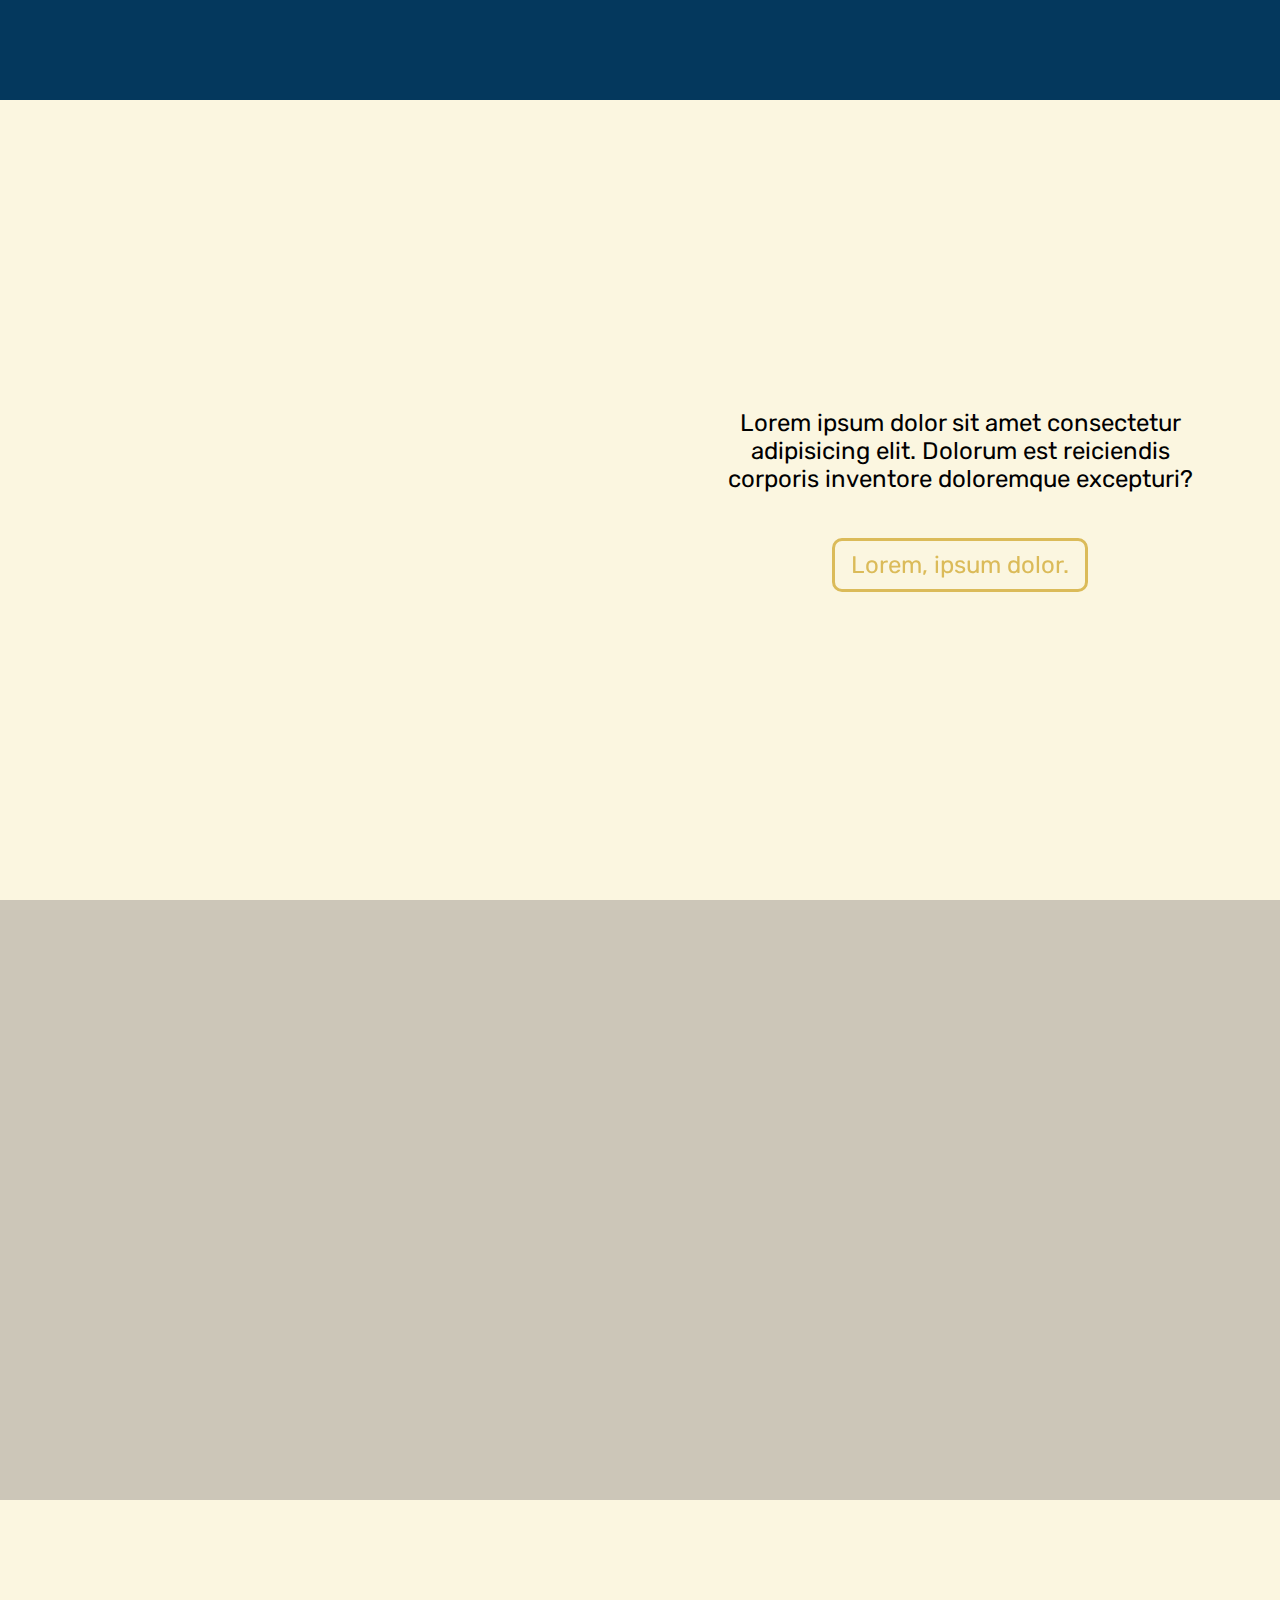
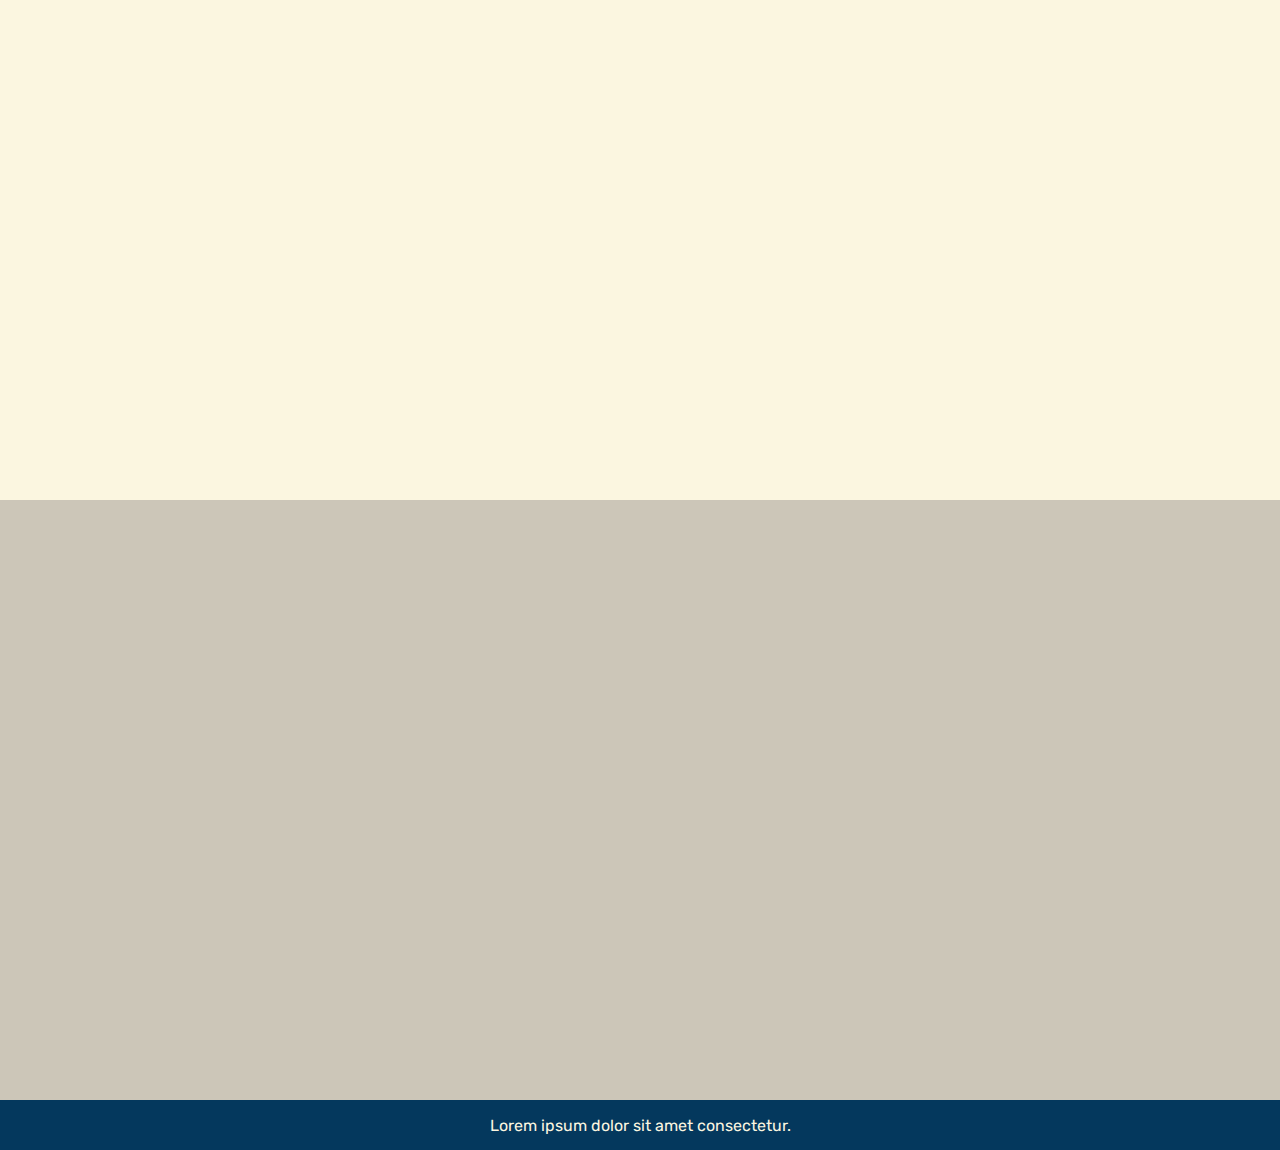
==== index.html @ d912a417 "Added basic website layout" ====
<!DOCTYPE html>
<html lang="en">

<head>
    <meta charset="UTF-8">
    <meta name="viewport" content="width=device-width, initial-scale=1.0">
    <title>Back To Sales Basics</title>

    <link rel="preconnect" href="https://fonts.googleapis.com">
    <link rel="preconnect" href="https://fonts.gstatic.com" crossorigin>
    <link href="https://fonts.googleapis.com/css2?family=Rubik:ital,wght@0,300..900;1,300..900&display=swap" rel="stylesheet">

    <link rel="stylesheet" type="text/css" href="css/index.css">

    <script src="js/index.js"></script>
</head>

<body>
    <div class="toolbar"></div>
    <div class="sections">
        <div class="large-section">
            <img src="" alt="">
            <div class="button-text-list">
                <p>Lorem ipsum dolor sit amet consectetur adipisicing elit. Dolorum est reiciendis corporis inventore doloremque excepturi?</p>
                <a class="button" href="quiz.html">Lorem, ipsum dolor.</a>
            </div>
        </div>
        <div class="section"></div>
        <div class="section"></div>
        <div class="section"></div>
    </div>
    <div class="footer">Lorem ipsum dolor sit amet consectetur.</div>
</body>

</html>
---- css/index.css ----
:root {
    --color-1: #04385D;
    --color-2: #FBF6E0;
    --color-3: #DFC265;
    --color-4: #CCC6B8;
}

* {
    margin: 0px;
    box-sizing: border-box;
    font-family: "Rubik", sans-serif;
}

.toolbar {
    position: sticky;
    top: 0px;
    width: 100%;
    min-height: 100px;
    background-color: var(--color-1);
}

.large-section,
.section {
    display: grid;
    grid-template-columns: 1fr 1fr;
    grid-template-rows: 1fr;
    text-align: center;
    font-size: x-large;
}

.section {
    height: 600px;
}

.large-section {
    height: 800px;
}

.sections>.section,
.sections>.large-section {
    background-color: var(--color-4);
}

.sections>.section:nth-child(odd),
.sections>.large-section:nth-child(odd) {
    background-color: var(--color-2);
}

.footer {
    display: flex;
    flex-flow: column nowrap;
    justify-content: center;
    align-items: center;
    min-height: 50px;
    background-color: var(--color-1);
    text-align: center;
    color: var(--color-2);
}

.button {
    display: flex;
    flex-flow: row nowrap;
    justify-content: center;
    align-items: center;
    min-width: 20vw;
    min-height: 50px;
    padding: 10px;
    text-decoration: none;
    color: var(--color-3);
    background-color: transparent;
    border: 3px solid var(--color-3);
    border-radius: 10px;
    mix-blend-mode: multiply;
    transition: background-color 0.15s ease, color 0.15s ease;
}

.button:hover {
    color: white;
    background-color: var(--color-3);
}

.button-text-list {
    width: 100%;
    display: flex;
    flex-flow: column nowrap;
    justify-content: center;
    align-items: center;
    gap: 5vh;
    padding: 5vw;
}
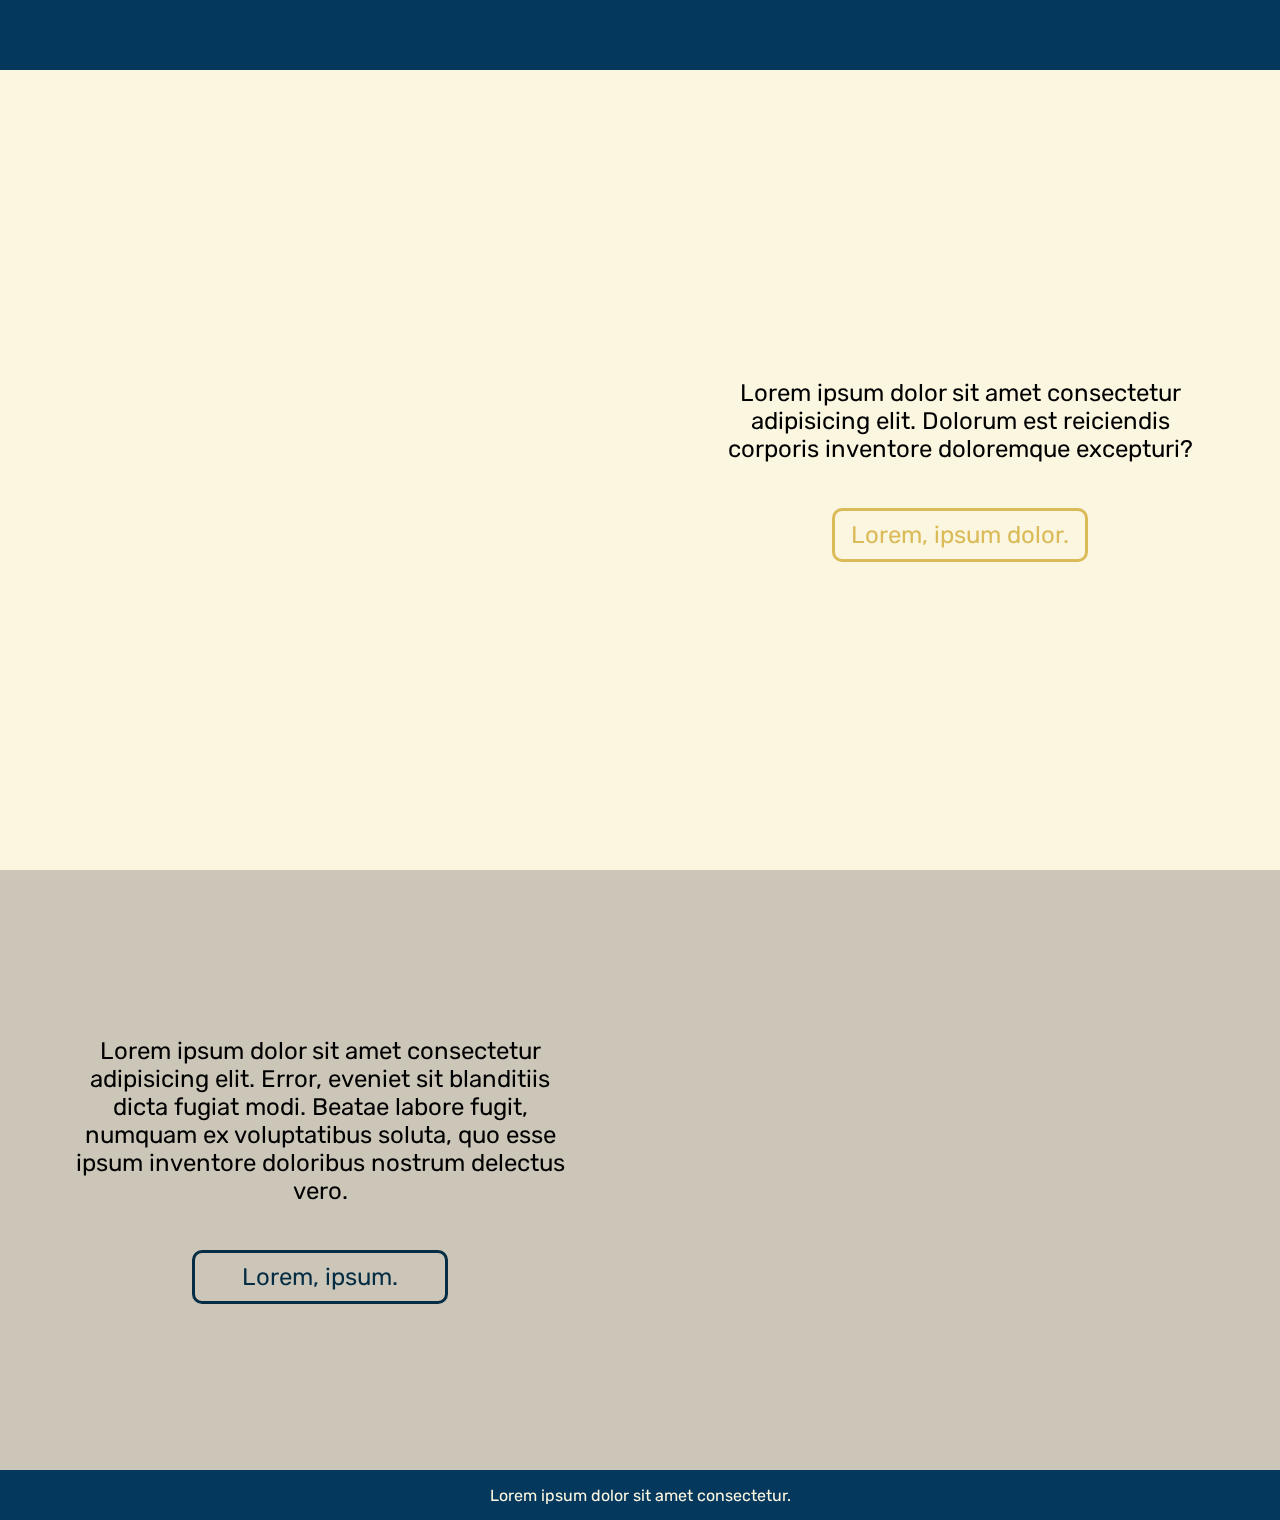
==== commit 3789f1ec: "Added header/footer custom elements" ====
--- a/index.html
+++ b/index.html
@@ -10,13 +10,14 @@
     <link rel="preconnect" href="https://fonts.gstatic.com" crossorigin>
     <link href="https://fonts.googleapis.com/css2?family=Rubik:ital,wght@0,300..900;1,300..900&display=swap" rel="stylesheet">
 
+    <script src="js/index.js"></script>
+    <script src="js/elements.js"></script>
+
     <link rel="stylesheet" type="text/css" href="css/index.css">
-
-    <script src="js/index.js"></script>
 </head>
 
 <body>
-    <div class="toolbar"></div>
+    <b2sb-toolbar></b2sb-toolbar>
     <div class="sections">
         <div class="large-section">
             <img src="" alt="">
@@ -25,11 +26,15 @@
                 <a class="button" href="quiz.html">Lorem, ipsum dolor.</a>
             </div>
         </div>
-        <div class="section"></div>
-        <div class="section"></div>
-        <div class="section"></div>
+        <div class="section">
+            <div class="button-text-list">
+                <p>Lorem ipsum dolor sit amet consectetur adipisicing elit. Error, eveniet sit blanditiis dicta fugiat modi. Beatae labore fugit, numquam ex voluptatibus soluta, quo esse ipsum inventore doloribus nostrum delectus vero.</p>
+                <a class="button" href="">Lorem, ipsum.</a>
+            </div>
+            <img src="" alt="">
+        </div>
     </div>
-    <div class="footer">Lorem ipsum dolor sit amet consectetur.</div>
+    <b2sb-footer></b2sb-footer>
 </body>
 
 </html>--- a/css/index.css
+++ b/css/index.css
@@ -11,11 +11,13 @@
     font-family: "Rubik", sans-serif;
 }
 
-.toolbar {
+b2sb-toolbar {
+    display: flex;
     position: sticky;
     top: 0px;
     width: 100%;
-    min-height: 100px;
+    min-height: 70px;
+    z-index: 10;
     background-color: var(--color-1);
 }
 
@@ -46,7 +48,7 @@
     background-color: var(--color-2);
 }
 
-.footer {
+b2sb-footer {
     display: flex;
     flex-flow: column nowrap;
     justify-content: center;
@@ -71,12 +73,25 @@
     border: 3px solid var(--color-3);
     border-radius: 10px;
     mix-blend-mode: multiply;
-    transition: background-color 0.15s ease, color 0.15s ease;
+    transition: background-color 0.15s ease, color 0.15s ease, transform 0.2s ease-out;
+}
+
+.sections>.section:nth-child(even) .button,
+.sections>.large-section:nth-child(even) .button {
+    color: var(--color-1);
+    border-color: var(--color-1);
 }
 
 .button:hover {
     color: white;
     background-color: var(--color-3);
+    transform: scale(1.1, 1.1);
+}
+
+.sections>.section:nth-child(even) .button:hover,
+.sections>.large-section:nth-child(even) .button:hover {
+    color: white;
+    background-color: var(--color-1);
 }
 
 .button-text-list {
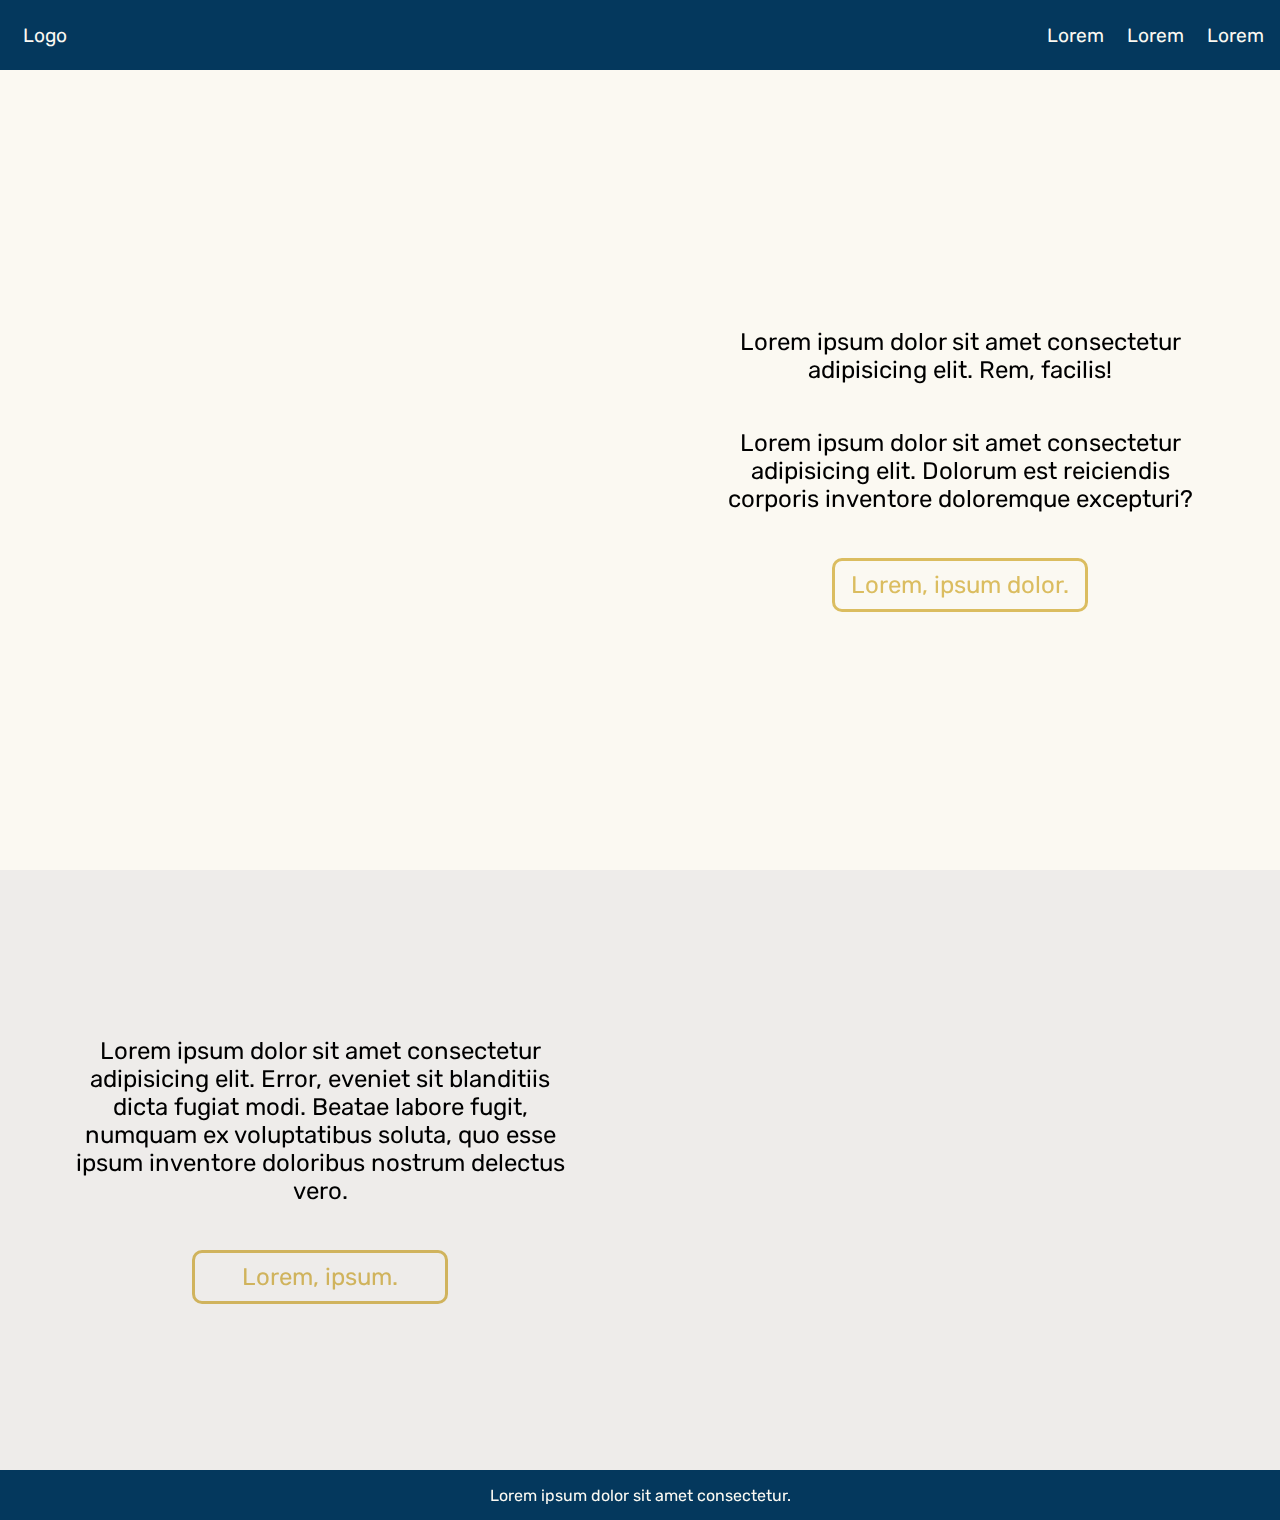
==== commit 71cef09c: "Fleshed out website homepage" ====
--- a/index.html
+++ b/index.html
@@ -19,14 +19,15 @@
 <body>
     <b2sb-toolbar></b2sb-toolbar>
     <div class="sections">
-        <div class="large-section">
+        <div class="section">
             <img src="" alt="">
             <div class="button-text-list">
+                <p>Lorem ipsum dolor sit amet consectetur adipisicing elit. Rem, facilis!</p>
                 <p>Lorem ipsum dolor sit amet consectetur adipisicing elit. Dolorum est reiciendis corporis inventore doloremque excepturi?</p>
                 <a class="button" href="quiz.html">Lorem, ipsum dolor.</a>
             </div>
         </div>
-        <div class="section">
+        <div class="small-section">
             <div class="button-text-list">
                 <p>Lorem ipsum dolor sit amet consectetur adipisicing elit. Error, eveniet sit blanditiis dicta fugiat modi. Beatae labore fugit, numquam ex voluptatibus soluta, quo esse ipsum inventore doloribus nostrum delectus vero.</p>
                 <a class="button" href="">Lorem, ipsum.</a>
--- a/css/index.css
+++ b/css/index.css
@@ -1,8 +1,9 @@
 :root {
     --color-1: #04385D;
-    --color-2: #FBF6E0;
+    --color-2: #fbf9f2;
     --color-3: #DFC265;
-    --color-4: #CCC6B8;
+    --color-4: #eeecea;
+    --padding: 10px;
 }
 
 * {
@@ -11,18 +12,44 @@
     font-family: "Rubik", sans-serif;
 }
 
+::-webkit-scrollbar {
+    width: var(--padding);
+}
+
+::-webkit-scrollbar-track {
+    background: var(--color-4);
+}
+
+::-webkit-scrollbar-thumb {
+    background: var(--color-3);
+}
+
 b2sb-toolbar {
     display: flex;
+    flex-flow: row nowrap;
+    justify-content: center;
+    align-items: center;
+    gap: var(--padding);
     position: sticky;
     top: 0px;
     width: 100%;
     min-height: 70px;
+    padding: var(--padding);
     z-index: 10;
     background-color: var(--color-1);
 }
 
+b2sb-toolbar>a {
+    font-size: larger;
+    color: var(--color-2);
+    text-decoration: none;
+    min-width: 70px;
+    text-align: center;
+}
+
 .large-section,
-.section {
+.section,
+.small-section {
     display: grid;
     grid-template-columns: 1fr 1fr;
     grid-template-rows: 1fr;
@@ -30,19 +57,25 @@
     font-size: x-large;
 }
 
-.section {
+.small-section {
     height: 600px;
 }
 
-.large-section {
+.section {
     height: 800px;
 }
 
+.large-section {
+    height: 1000px;
+}
+
+.sections>.small-section,
 .sections>.section,
 .sections>.large-section {
     background-color: var(--color-4);
 }
 
+.sections>.small-section:nth-child(odd),
 .sections>.section:nth-child(odd),
 .sections>.large-section:nth-child(odd) {
     background-color: var(--color-2);
@@ -66,21 +99,21 @@
     align-items: center;
     min-width: 20vw;
     min-height: 50px;
-    padding: 10px;
+    padding: var(--padding);
     text-decoration: none;
     color: var(--color-3);
     background-color: transparent;
     border: 3px solid var(--color-3);
-    border-radius: 10px;
+    border-radius: var(--padding);
     mix-blend-mode: multiply;
     transition: background-color 0.15s ease, color 0.15s ease, transform 0.2s ease-out;
 }
 
-.sections>.section:nth-child(even) .button,
+/* .sections>.section:nth-child(even) .button,
 .sections>.large-section:nth-child(even) .button {
     color: var(--color-1);
     border-color: var(--color-1);
-}
+} */
 
 .button:hover {
     color: white;
@@ -88,11 +121,11 @@
     transform: scale(1.1, 1.1);
 }
 
-.sections>.section:nth-child(even) .button:hover,
+/* .sections>.section:nth-child(even) .button:hover,
 .sections>.large-section:nth-child(even) .button:hover {
     color: white;
     background-color: var(--color-1);
-}
+} */
 
 .button-text-list {
     width: 100%;
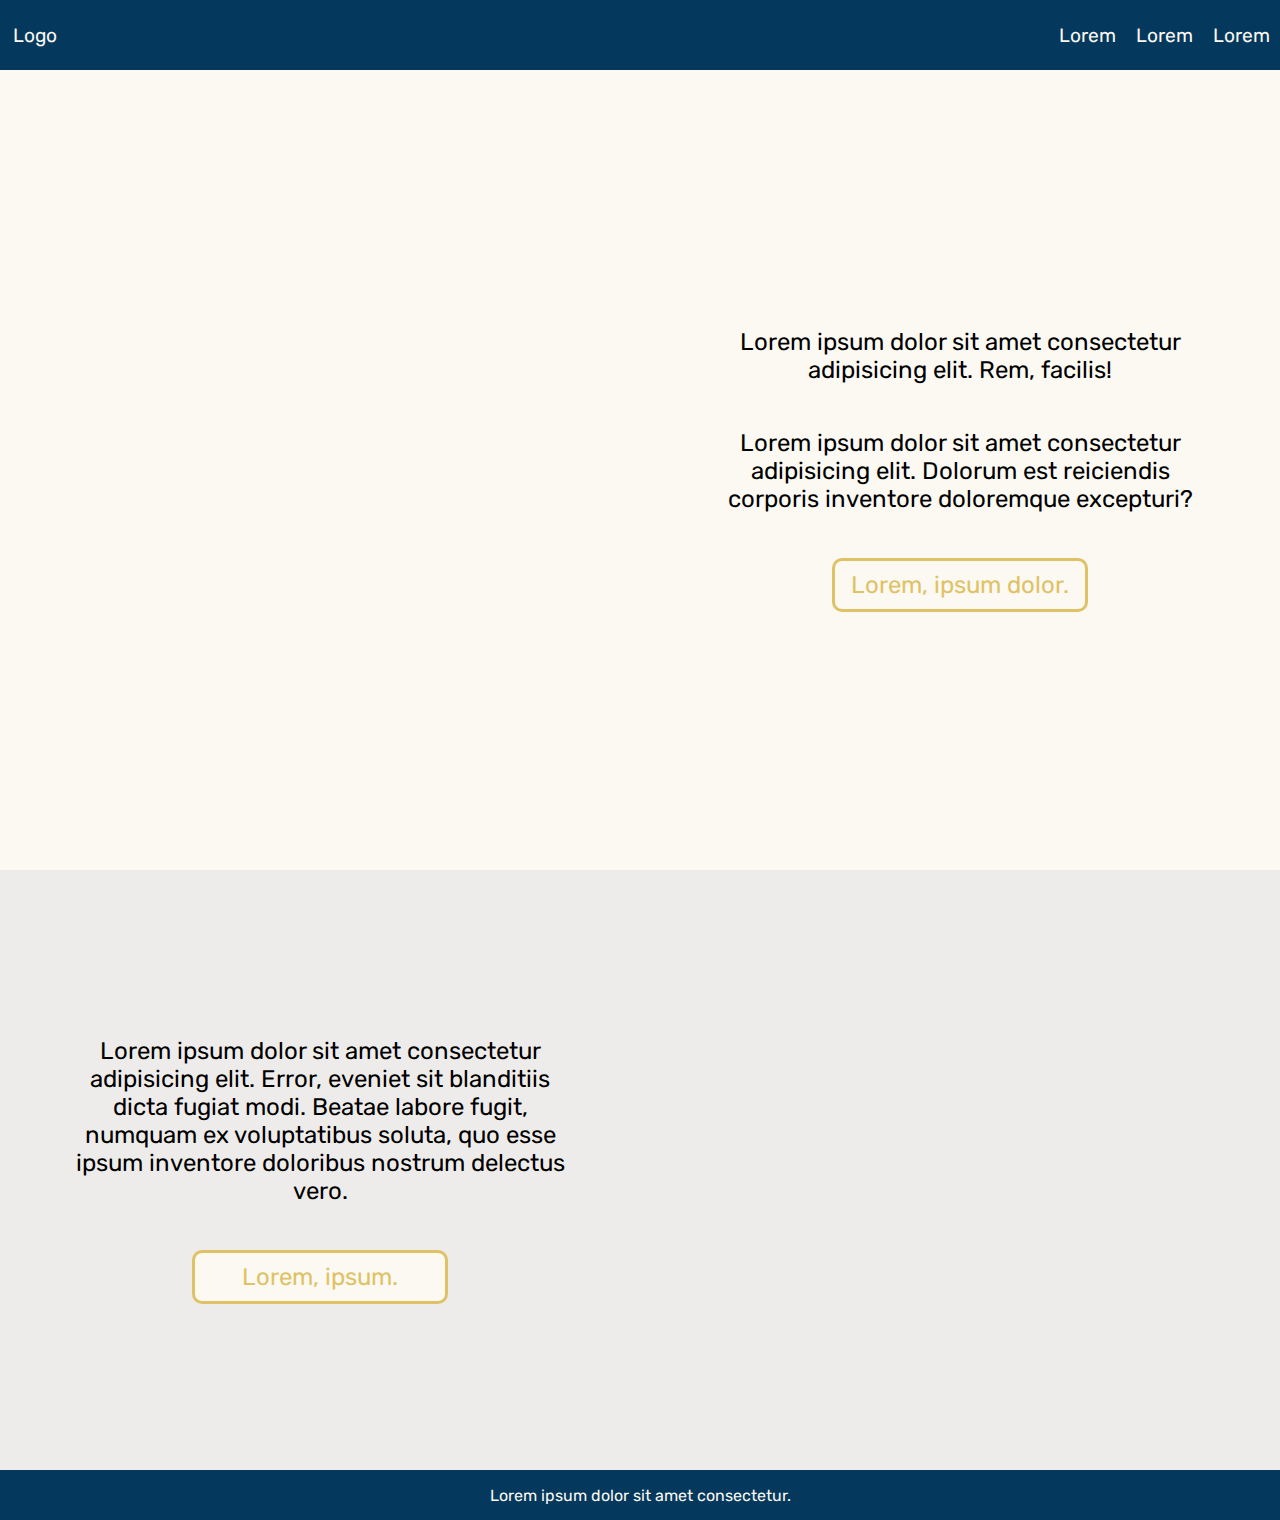
==== commit d6a94bd0: "Added matter.js and canvas simulations" ====
--- a/index.html
+++ b/index.html
@@ -10,7 +10,8 @@
     <link rel="preconnect" href="https://fonts.gstatic.com" crossorigin>
     <link href="https://fonts.googleapis.com/css2?family=Rubik:ital,wght@0,300..900;1,300..900&display=swap" rel="stylesheet">
 
-    <script src="js/index.js"></script>
+    <script src="https://brm.io/matter-js/build/matter.min.js"></script>
+    <script type="module" src="js/index.js"></script>
     <script src="js/elements.js"></script>
 
     <link rel="stylesheet" type="text/css" href="css/index.css">
@@ -20,7 +21,7 @@
     <b2sb-toolbar></b2sb-toolbar>
     <div class="sections">
         <div class="section">
-            <img src="" alt="">
+            <div class="matter-wrapper" matter-index="0"></div>
             <div class="button-text-list">
                 <p>Lorem ipsum dolor sit amet consectetur adipisicing elit. Rem, facilis!</p>
                 <p>Lorem ipsum dolor sit amet consectetur adipisicing elit. Dolorum est reiciendis corporis inventore doloremque excepturi?</p>
--- a/css/index.css
+++ b/css/index.css
@@ -12,6 +12,18 @@
     font-family: "Rubik", sans-serif;
 }
 
+.matter-wrapper {
+    position: relative;
+}
+
+.matter-wrapper>canvas {
+    position: absolute;
+    /* https://stackoverflow.com/questions/11802788/get-rid-of-padding-margin-around-canvas-element */
+    display: block;
+}
+
+/* #region Scrollbar */
+
 ::-webkit-scrollbar {
     width: var(--padding);
 }
@@ -21,30 +33,61 @@
 }
 
 ::-webkit-scrollbar-thumb {
+    background: var(--color-1);
+}
+
+::-webkit-scrollbar-thumb:hover {
     background: var(--color-3);
 }
+
+/* #endregion */
+
+/* #region Toolbar */
 
 b2sb-toolbar {
     display: flex;
     flex-flow: row nowrap;
     justify-content: center;
     align-items: center;
-    gap: var(--padding);
     position: sticky;
     top: 0px;
     width: 100%;
     min-height: 70px;
-    padding: var(--padding);
     z-index: 10;
     background-color: var(--color-1);
 }
 
+.toolbar-button,
 b2sb-toolbar>a {
     font-size: larger;
     color: var(--color-2);
+    display: flex;
     text-decoration: none;
+    padding: var(--padding);
     min-width: 70px;
+    min-height: 70px;
+    justify-content: center;
+    align-items: center;
     text-align: center;
+    transition: background-color 0.15s ease, color 0.15s ease;
+}
+
+.toolbar-button:hover {
+    color: var(--color-1);
+    background-color: var(--color-3);
+}
+
+/* #endregion */
+
+/* #region Sections */
+
+.section-span {
+    grid-column: 1 / -1;
+    padding: 15vw;
+    display: flex;
+    flex-flow: column nowrap;
+    gap: 5vh;
+    align-content: center;
 }
 
 .large-section,
@@ -55,6 +98,7 @@
     grid-template-rows: 1fr;
     text-align: center;
     font-size: x-large;
+    background-color: var(--color-4);
 }
 
 .small-section {
@@ -69,17 +113,13 @@
     height: 1000px;
 }
 
-.sections>.small-section,
-.sections>.section,
-.sections>.large-section {
-    background-color: var(--color-4);
-}
-
 .sections>.small-section:nth-child(odd),
 .sections>.section:nth-child(odd),
 .sections>.large-section:nth-child(odd) {
     background-color: var(--color-2);
 }
+
+/* #endregion */
 
 b2sb-footer {
     display: flex;
@@ -92,6 +132,8 @@
     color: var(--color-2);
 }
 
+/* #region Button */
+
 .button {
     display: flex;
     flex-flow: row nowrap;
@@ -102,37 +144,36 @@
     padding: var(--padding);
     text-decoration: none;
     color: var(--color-3);
-    background-color: transparent;
+    background-color: var(--color-2);
     border: 3px solid var(--color-3);
     border-radius: var(--padding);
-    mix-blend-mode: multiply;
     transition: background-color 0.15s ease, color 0.15s ease, transform 0.2s ease-out;
 }
 
-/* .sections>.section:nth-child(even) .button,
-.sections>.large-section:nth-child(even) .button {
-    color: var(--color-1);
-    border-color: var(--color-1);
-} */
-
 .button:hover {
-    color: white;
+    color: var(--color-2);
     background-color: var(--color-3);
     transform: scale(1.1, 1.1);
 }
 
-/* .sections>.section:nth-child(even) .button:hover,
-.sections>.large-section:nth-child(even) .button:hover {
-    color: white;
-    background-color: var(--color-1);
-} */
+/* #endregion */
 
 .button-text-list {
     width: 100%;
     display: flex;
     flex-flow: column nowrap;
+    gap: 5vh;
     justify-content: center;
     align-items: center;
-    gap: 5vh;
     padding: 5vw;
+}
+
+.slider {
+    width: 100%;
+}
+
+.slider-labels {
+    display: flex;
+    flex-flow: row nowrap;
+    justify-content: space-between;
 }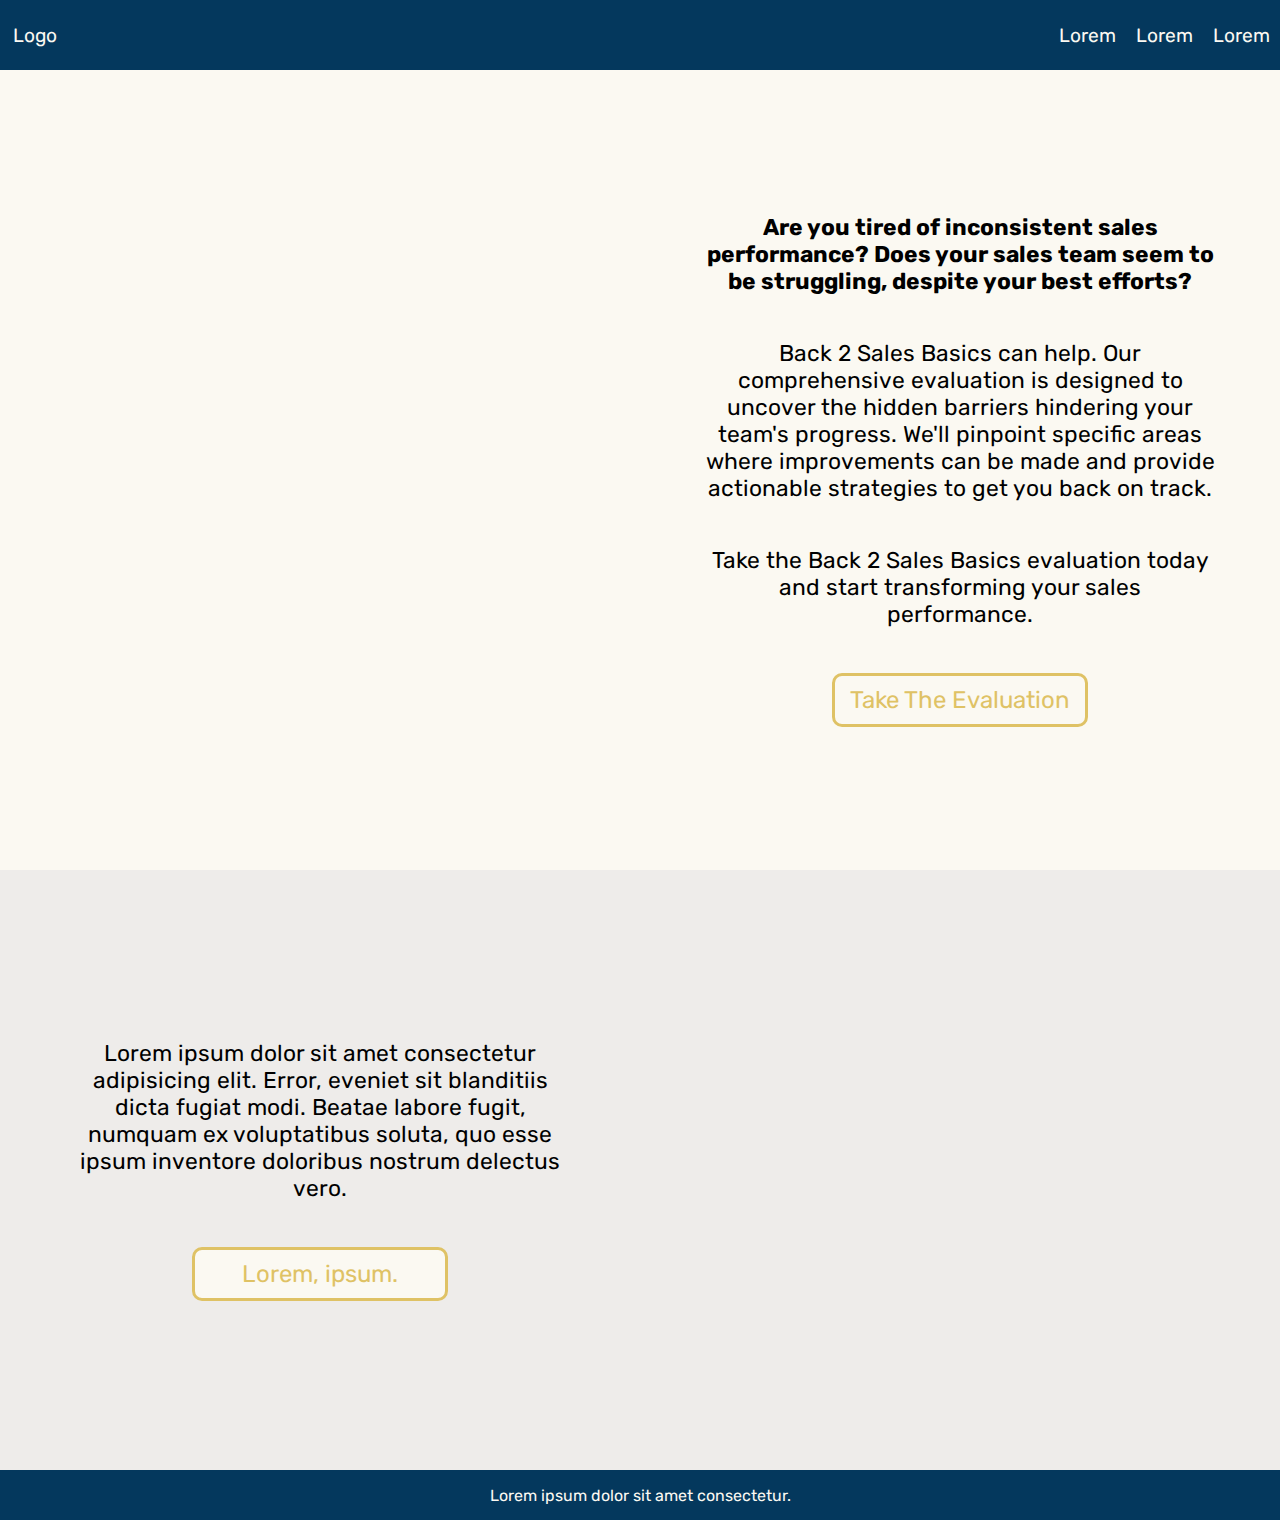
==== commit 2f987cec: "Added dial functionality" ====
--- a/index.html
+++ b/index.html
@@ -20,20 +20,22 @@
 <body>
     <b2sb-toolbar></b2sb-toolbar>
     <div class="sections">
-        <div class="section">
-            <div class="matter-wrapper" matter-index="0"></div>
-            <div class="button-text-list">
-                <p>Lorem ipsum dolor sit amet consectetur adipisicing elit. Rem, facilis!</p>
-                <p>Lorem ipsum dolor sit amet consectetur adipisicing elit. Dolorum est reiciendis corporis inventore doloremque excepturi?</p>
-                <a class="button" href="quiz.html">Lorem, ipsum dolor.</a>
+        <div class="hori-section matter-wrapper" matter-index="0">
+            <div></div>
+            <div>
+                <p><strong>Are you tired of inconsistent sales performance? Does your sales team seem to be struggling, despite your best efforts?</strong></p>
+                <p>Back 2 Sales Basics can help. Our comprehensive evaluation is designed to uncover the hidden barriers hindering your team's progress. We'll pinpoint specific areas where improvements can be made and provide actionable strategies to get you back on track.</p>
+                <!-- <p>Don't let inconsistent sales performance hold your business back. By gaining a deeper understanding of your sales performance, management process, and team dynamics, you can build a stronger, more successful sales team.</p> -->
+                <p>Take the Back 2 Sales Basics evaluation today and start transforming your sales performance.</p>
+                <a class="button" href="quiz.html">Take The Evaluation</a>
             </div>
         </div>
-        <div class="small-section">
-            <div class="button-text-list">
+        <div class="small-hori-section">
+            <div>
                 <p>Lorem ipsum dolor sit amet consectetur adipisicing elit. Error, eveniet sit blanditiis dicta fugiat modi. Beatae labore fugit, numquam ex voluptatibus soluta, quo esse ipsum inventore doloribus nostrum delectus vero.</p>
                 <a class="button" href="">Lorem, ipsum.</a>
             </div>
-            <img src="" alt="">
+            <div></div>
         </div>
     </div>
     <b2sb-footer></b2sb-footer>
--- a/css/index.css
+++ b/css/index.css
@@ -3,6 +3,10 @@
     --color-2: #fbf9f2;
     --color-3: #DFC265;
     --color-4: #eeecea;
+    --color-poor: #E82B2B;
+    --color-needs-improvement: #E5992E;
+    --color-acceptable: #E5E533;
+    --color-excellent: #35DC35;
     --padding: 10px;
 }
 
@@ -12,6 +16,10 @@
     font-family: "Rubik", sans-serif;
 }
 
+p {
+    font-size: 0.95em;
+}
+
 .matter-wrapper {
     position: relative;
 }
@@ -20,6 +28,7 @@
     position: absolute;
     /* https://stackoverflow.com/questions/11802788/get-rid-of-padding-margin-around-canvas-element */
     display: block;
+    z-index: -10;
 }
 
 /* #region Scrollbar */
@@ -81,41 +90,78 @@
 
 /* #region Sections */
 
-.section-span {
-    grid-column: 1 / -1;
-    padding: 15vw;
-    display: flex;
-    flex-flow: column nowrap;
-    gap: 5vh;
-    align-content: center;
-}
-
-.large-section,
-.section,
-.small-section {
+.large-hori-section,
+.large-vert-section,
+.hori-section,
+.vert-section,
+.small-hori-section,
+.small-vert-section {
     display: grid;
-    grid-template-columns: 1fr 1fr;
     grid-template-rows: 1fr;
+    grid-template-columns: 1fr;
     text-align: center;
     font-size: x-large;
     background-color: var(--color-4);
 }
 
-.small-section {
+.large-hori-section>div,
+.large-vert-section>div,
+.hori-section>div,
+.vert-section>div,
+.small-hori-section>div,
+.small-vert-section>div {
+    display: flex;
+    flex-flow: column nowrap;
+    gap: 5vh;
+    align-items: center;
+    justify-content: center;
+}
+
+.large-hori-section,
+.hori-section,
+.small-hori-section {
+    grid-template-columns: 1fr 1fr;
+}
+
+.large-hori-section>div,
+.hori-section>div,
+.small-hori-section>div {
+    padding: 5vh 5vw;
+}
+
+.large-vert-section,
+.vert-section,
+.small-vert-section {
+    grid-template-rows: 1fr 1fr;
+}
+
+.large-vert-section>div,
+.vert-section>div,
+.small-vert-section>div {
+    padding: 0vh 15vw;
+}
+
+.small-hori-section,
+.small-vert-section {
     height: 600px;
 }
 
-.section {
+.hori-section,
+.vert-section {
     height: 800px;
 }
 
-.large-section {
+.large-hori-section,
+.large-vert-section {
     height: 1000px;
 }
 
-.sections>.small-section:nth-child(odd),
-.sections>.section:nth-child(odd),
-.sections>.large-section:nth-child(odd) {
+.sections>.large-hori-section:nth-child(odd),
+.sections>.large-vert-section:nth-child(odd),
+.sections>.hori-section:nth-child(odd),
+.sections>.vert-section:nth-child(odd),
+.sections>.small-hori-section:nth-child(odd),
+.sections>.small-vert-section:nth-child(odd) {
     background-color: var(--color-2);
 }
 
@@ -138,7 +184,6 @@
     display: flex;
     flex-flow: row nowrap;
     justify-content: center;
-    align-items: center;
     min-width: 20vw;
     min-height: 50px;
     padding: var(--padding);
@@ -158,22 +203,40 @@
 
 /* #endregion */
 
-.button-text-list {
+.slider {
     width: 100%;
+}
+
+.slider-labels {
+    display: flex;
+    flex-flow: row nowrap;
+    justify-content: space-between;
+}
+
+/* #region Quiz Results */
+
+.quiz-result {
     display: flex;
     flex-flow: column nowrap;
     gap: 5vh;
-    justify-content: center;
-    align-items: center;
-    padding: 5vw;
-}
-
-.slider {
-    width: 100%;
-}
-
-.slider-labels {
-    display: flex;
-    flex-flow: row nowrap;
-    justify-content: space-between;
-}+    opacity: 0;
+    transition: opacity 0.75s ease;
+}
+
+.poor>h3 {
+    color: #E82B2B;
+}
+
+.needs-improvement>h3 {
+    color: #E5992E;
+}
+
+.acceptable>h3 {
+    color: #E5E533;
+}
+
+.excellent>h3 {
+    color: #35DC35;
+}
+
+/* #endregion */